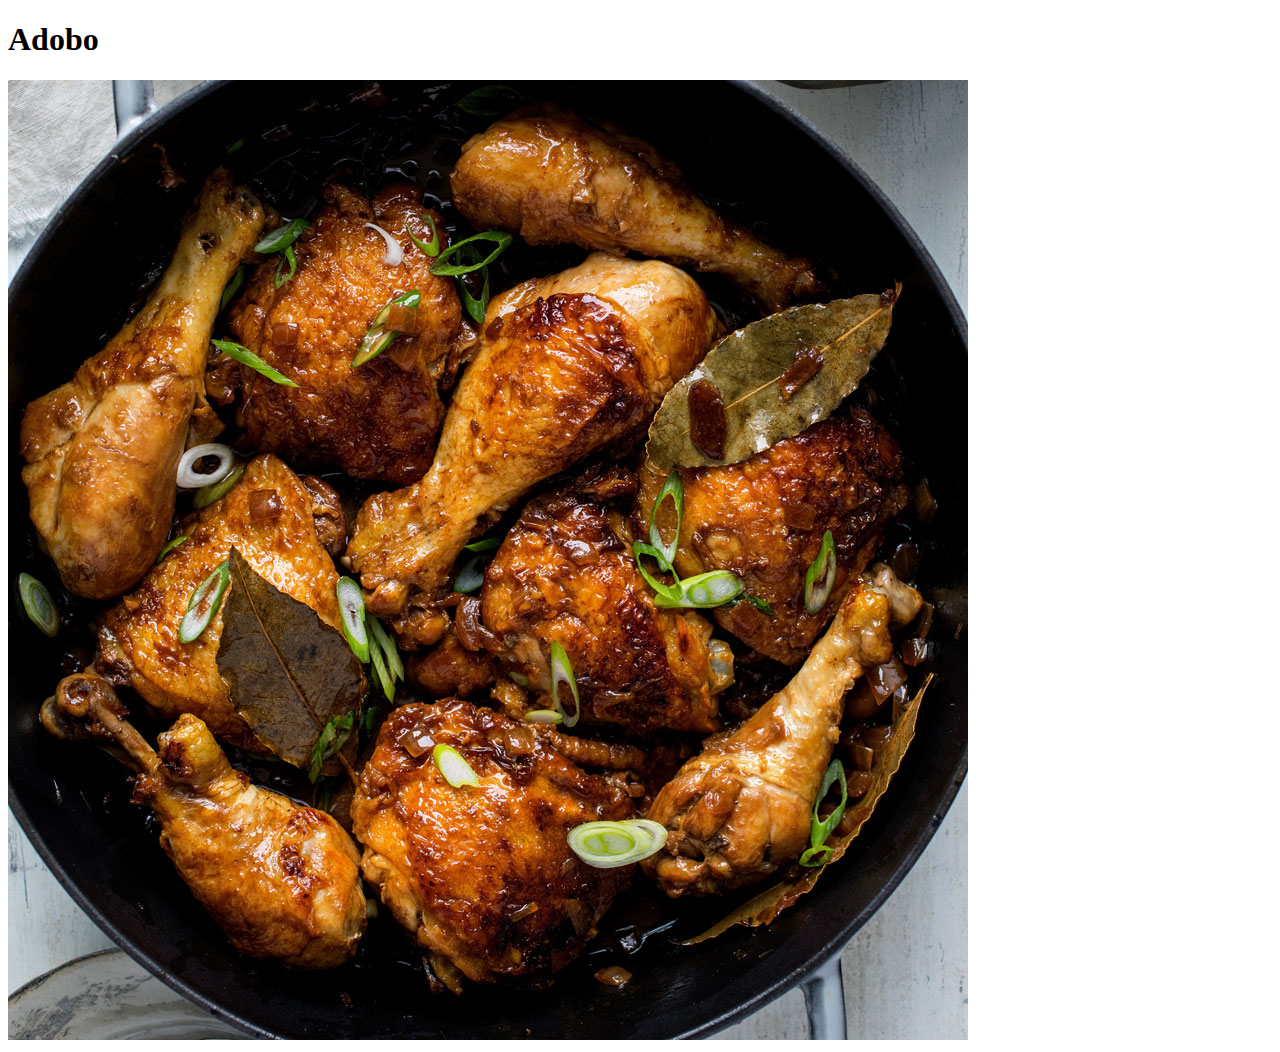
==== recipes/adobo.html @ b37f1227 "Add recipe pages" ====
<!DOCTYPE html>
<html lang="en">
    <head>
    <meta charset="UTF-8">
    <title>Adobo Recipe</title>
    </head>
    <body>
        <h1>Adobo</h1>

        <img src="../images/Adobo.jpg" alt="Chicken Adobo">
    </body>
</html>
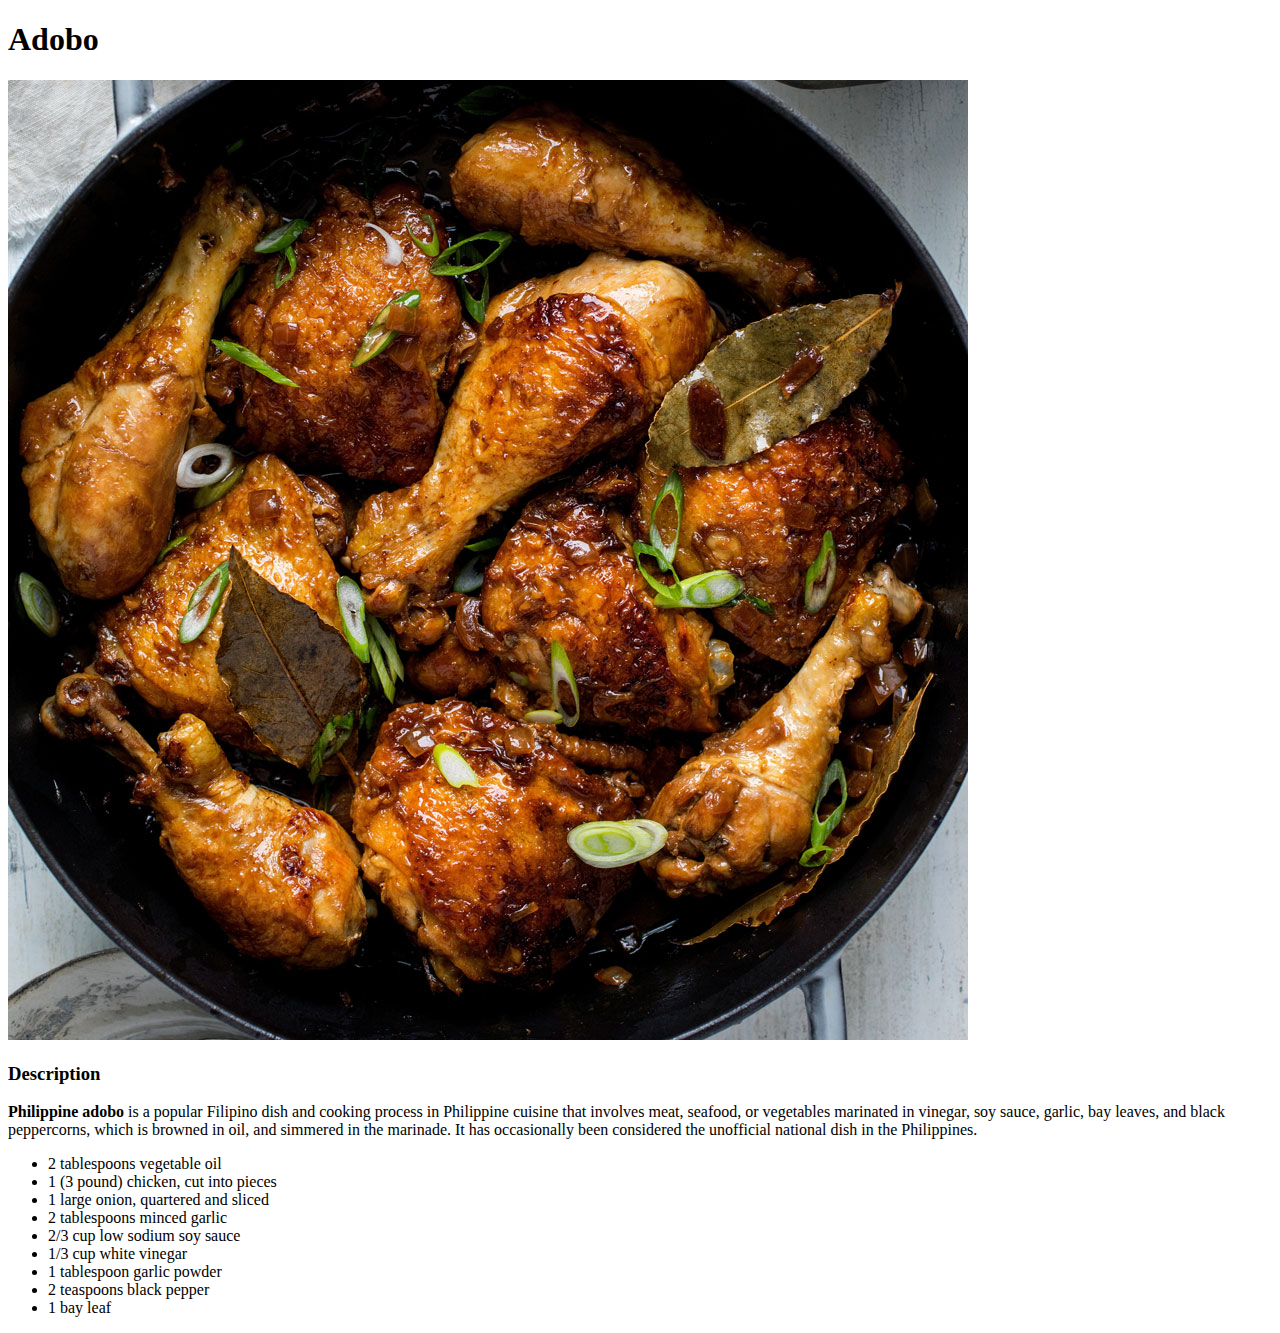
==== commit 20fd08e3: "Add ingredients and decription to adobo recipe page" ====
--- a/recipes/adobo.html
+++ b/recipes/adobo.html
@@ -8,5 +8,22 @@
         <h1>Adobo</h1>
 
         <img src="../images/Adobo.jpg" alt="Chicken Adobo">
+        <h3>Description</h3>
+        <p>
+            <strong>Philippine adobo</strong> is a popular Filipino dish and cooking process in Philippine cuisine that involves meat, seafood, or vegetables marinated in vinegar, soy sauce, garlic, bay leaves, and black peppercorns, which is browned in oil, and simmered in the marinade.
+             It has occasionally been considered the unofficial national dish in the Philippines.
+        </p>
+        <ul>
+            <li>2 tablespoons vegetable oil</li>
+            <li>1 (3 pound) chicken, cut into pieces</li>
+            <li>1 large onion, quartered and sliced</li>
+            <li>2 tablespoons minced garlic</li>
+            <li>2/3 cup low sodium soy sauce</li>
+            <li>1/3 cup white vinegar</li>
+            <li>1 tablespoon garlic powder</li>
+            <li>2 teaspoons black pepper</li>
+            <li>1 bay leaf</li>
+        </ul>
     </body>
+    
 </html>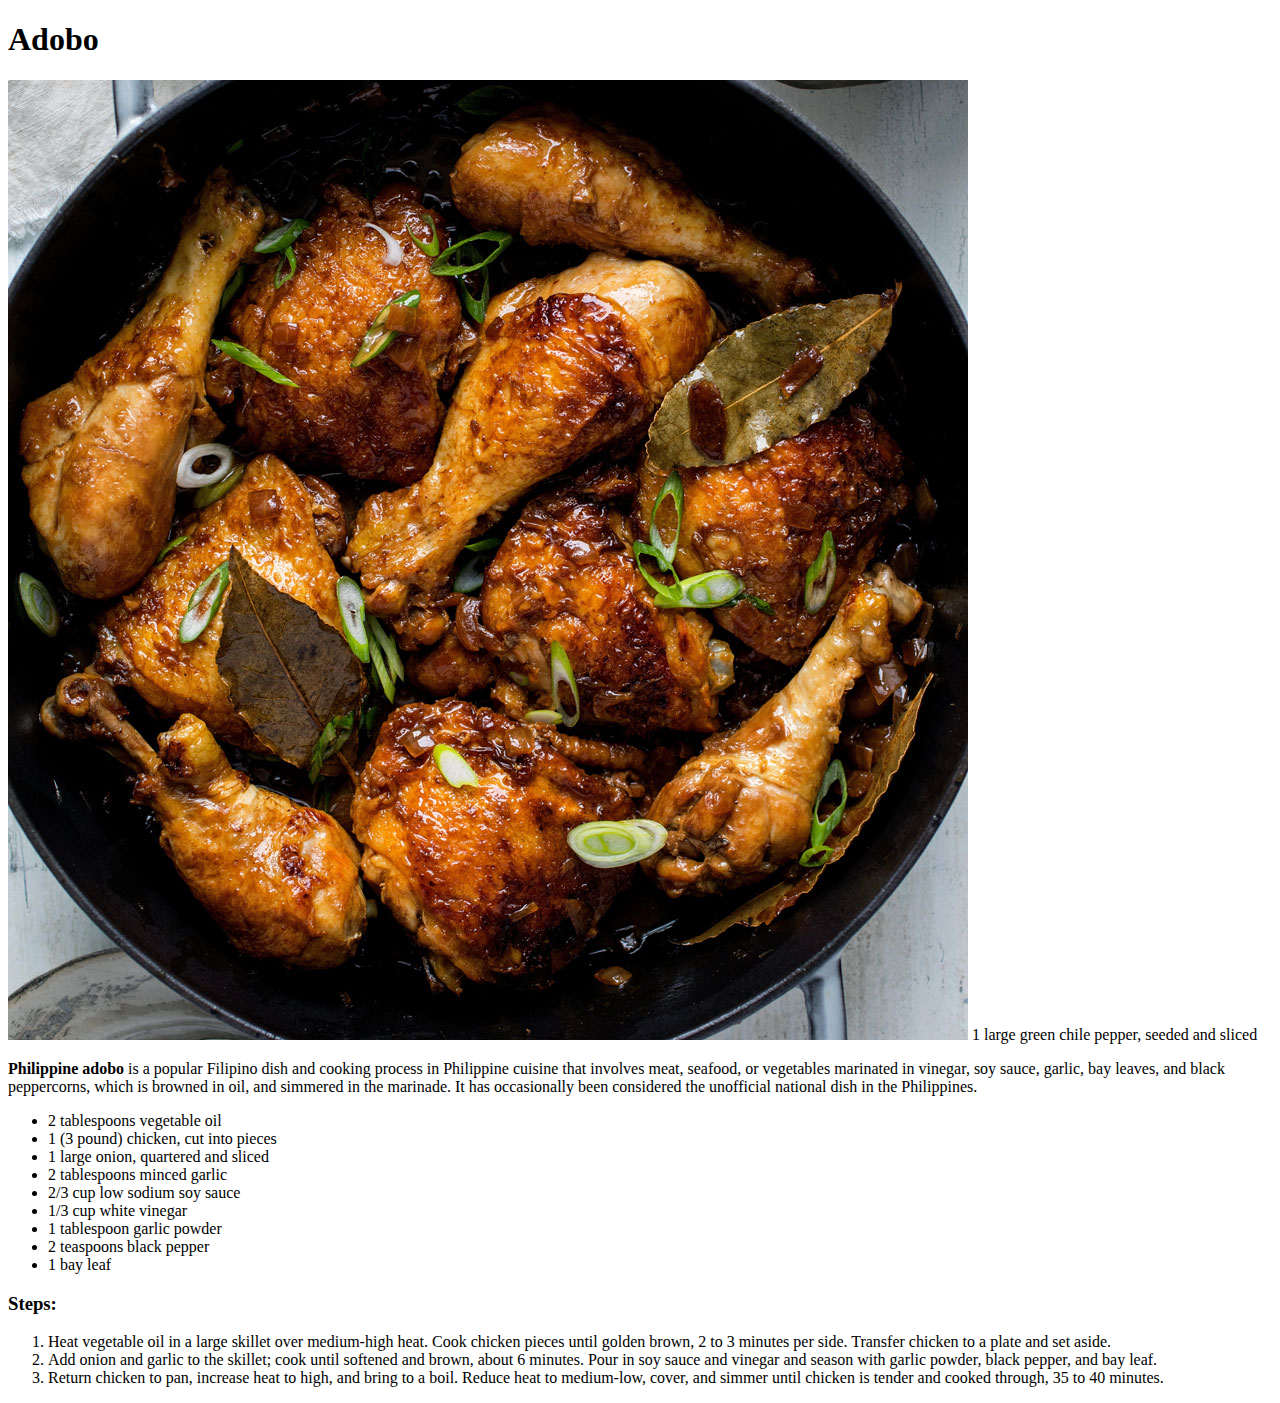
==== commit 043cd665: "Add steps to adobo recipe page" ====
--- a/recipes/adobo.html
+++ b/recipes/adobo.html
@@ -8,7 +8,7 @@
         <h1>Adobo</h1>
 
         <img src="../images/Adobo.jpg" alt="Chicken Adobo">
-        <h3>Description</h3>
+        1 large green chile pepper, seeded and sliced
         <p>
             <strong>Philippine adobo</strong> is a popular Filipino dish and cooking process in Philippine cuisine that involves meat, seafood, or vegetables marinated in vinegar, soy sauce, garlic, bay leaves, and black peppercorns, which is browned in oil, and simmered in the marinade.
              It has occasionally been considered the unofficial national dish in the Philippines.
@@ -24,6 +24,12 @@
             <li>2 teaspoons black pepper</li>
             <li>1 bay leaf</li>
         </ul>
+        <h3>Steps:</h3>
+            <ol>
+                <li>Heat vegetable oil in a large skillet over medium-high heat. Cook chicken pieces until golden brown, 2 to 3 minutes per side. Transfer chicken to a plate and set aside.</li>
+                <li>Add onion and garlic to the skillet; cook until softened and brown, about 6 minutes. Pour in soy sauce and vinegar and season with garlic powder, black pepper, and bay leaf.</li>
+                <li>Return chicken to pan, increase heat to high, and bring to a boil. Reduce heat to medium-low, cover, and simmer until chicken is tender and cooked through, 35 to 40 minutes.</li>
+            </ol>
     </body>
     
 </html>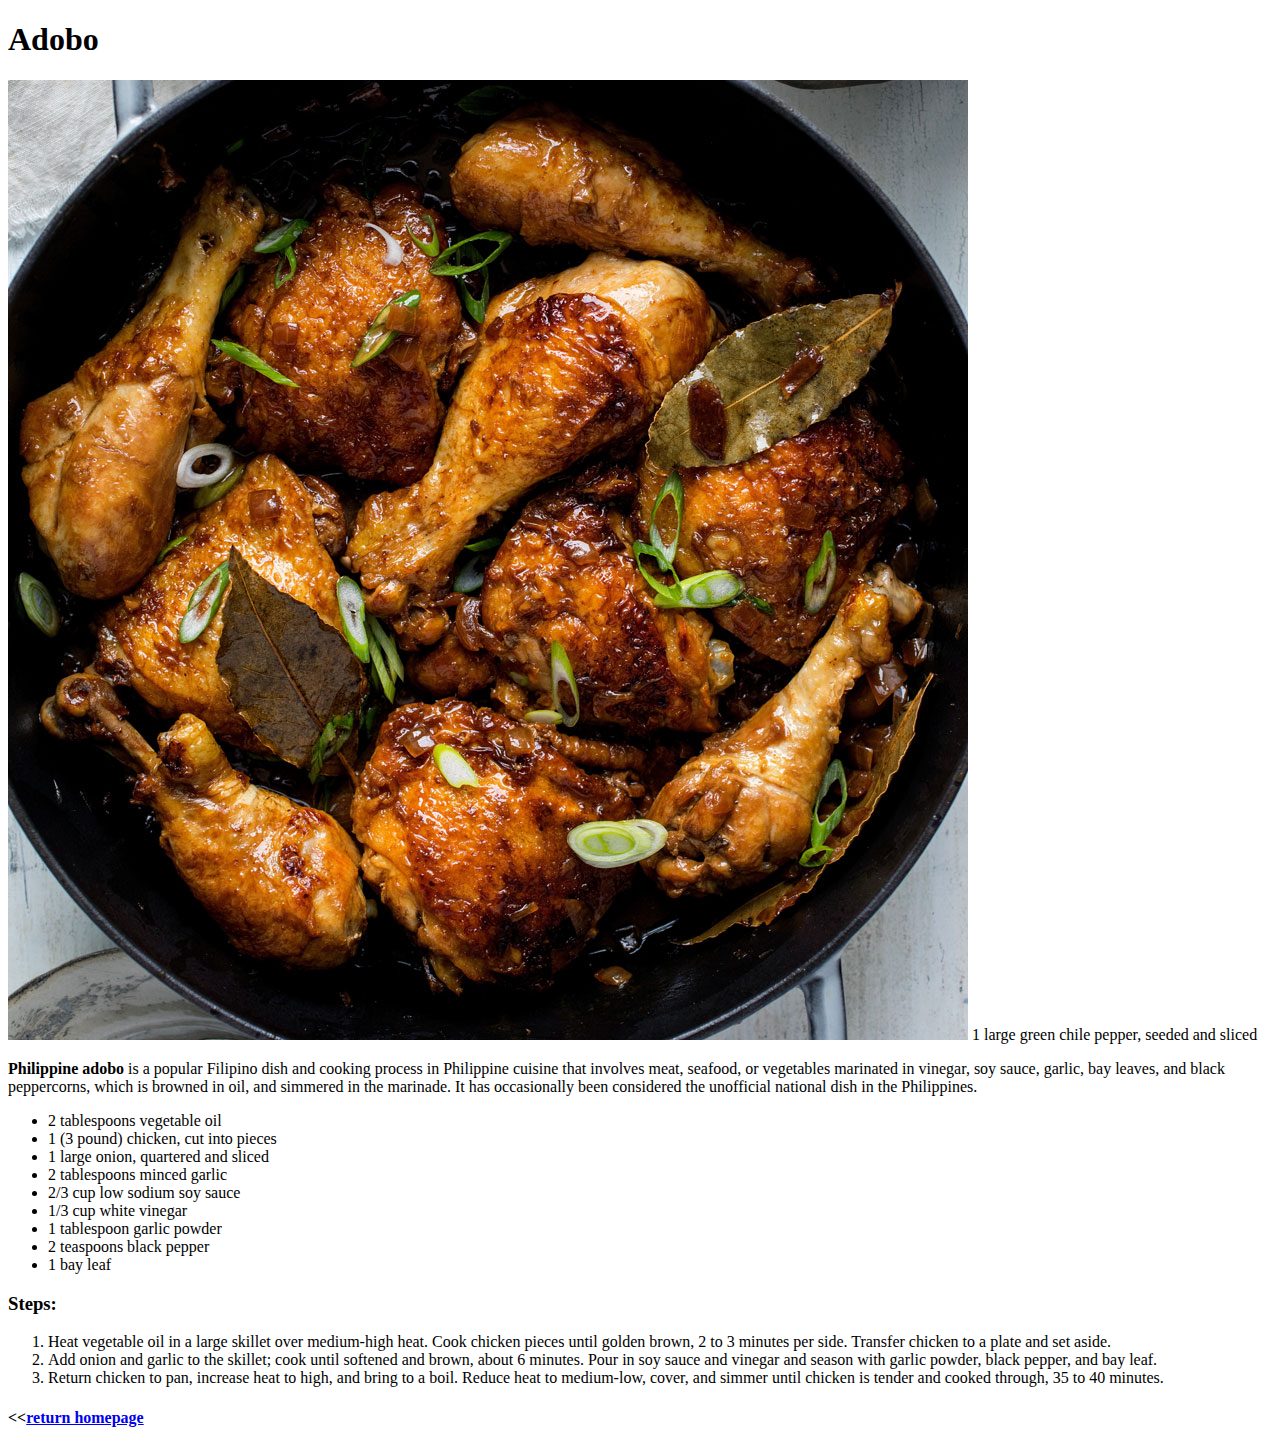
==== commit bdc8ecbd: "Add return homepage hyperlink to recipe pages" ====
--- a/recipes/adobo.html
+++ b/recipes/adobo.html
@@ -30,6 +30,9 @@
                 <li>Add onion and garlic to the skillet; cook until softened and brown, about 6 minutes. Pour in soy sauce and vinegar and season with garlic powder, black pepper, and bay leaf.</li>
                 <li>Return chicken to pan, increase heat to high, and bring to a boil. Reduce heat to medium-low, cover, and simmer until chicken is tender and cooked through, 35 to 40 minutes.</li>
             </ol>
+
+            <h4><<<a href="../index.html">return homepage</a></h4>
+
     </body>
     
 </html>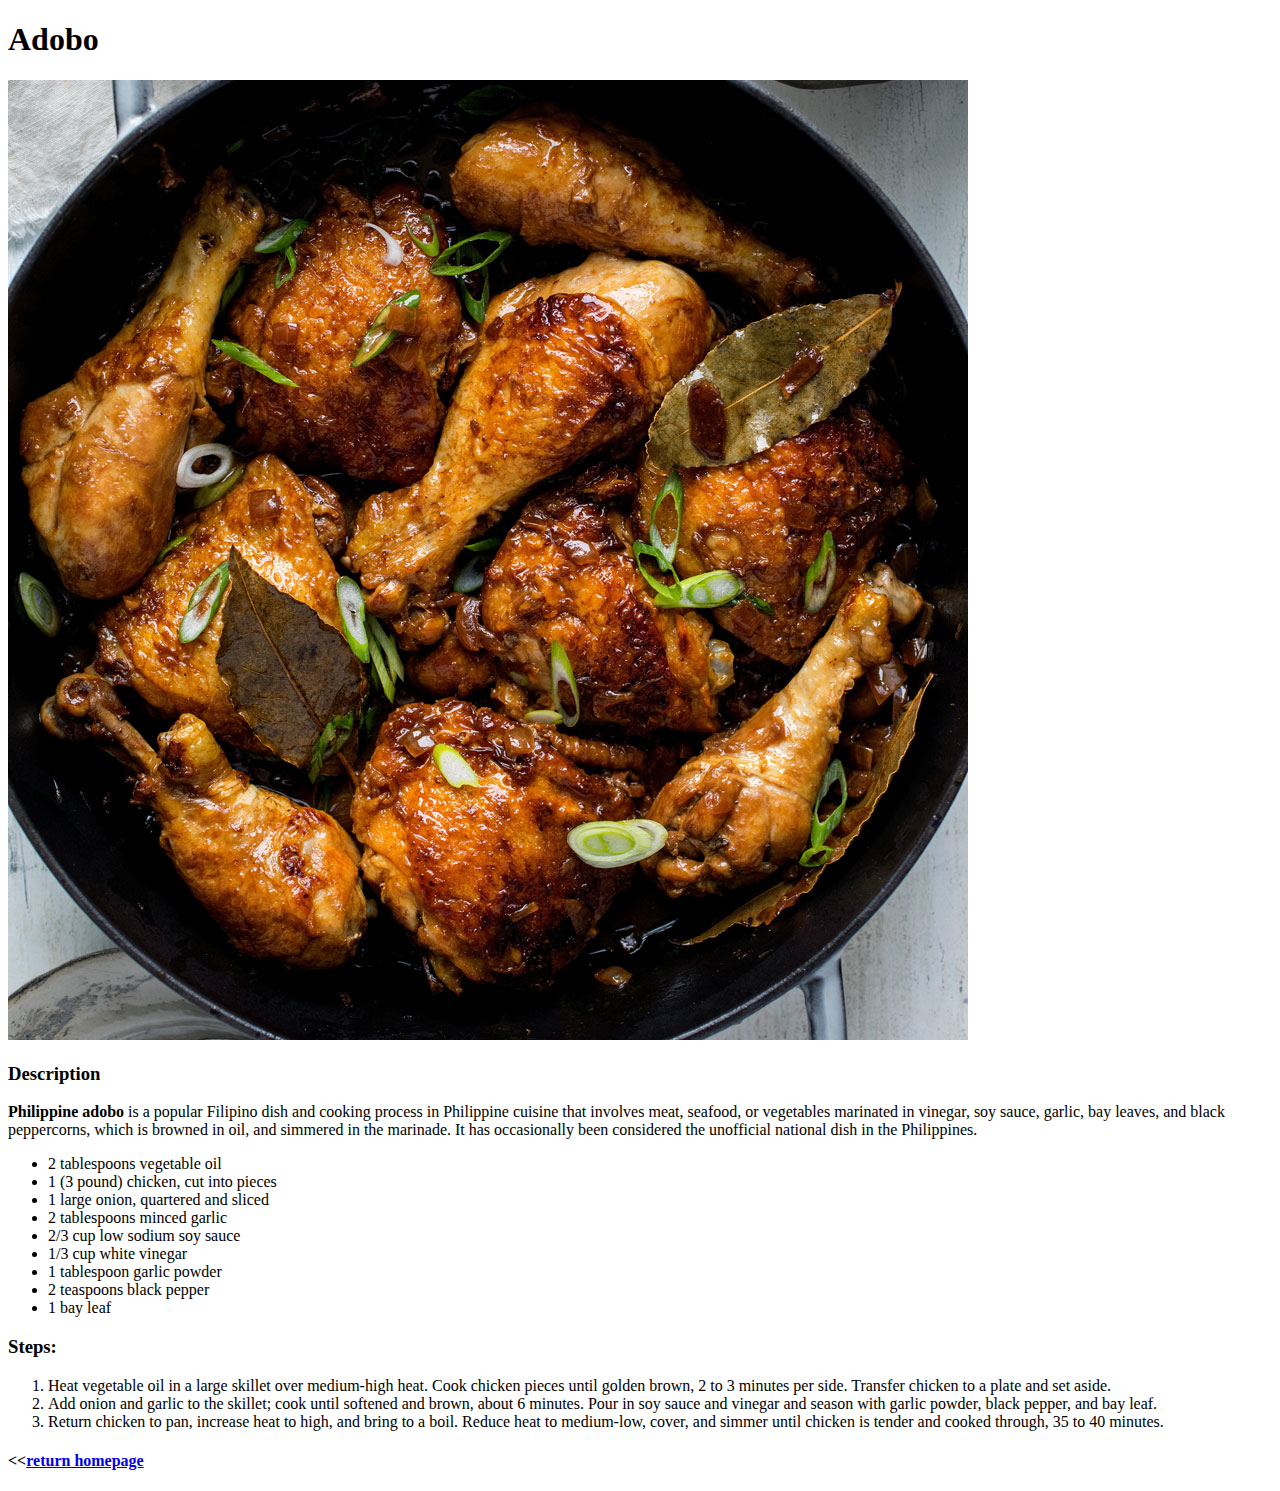
==== commit 39d74c1b: "Fix the adobo recipe page" ====
--- a/recipes/adobo.html
+++ b/recipes/adobo.html
@@ -8,7 +8,7 @@
         <h1>Adobo</h1>
 
         <img src="../images/Adobo.jpg" alt="Chicken Adobo">
-        1 large green chile pepper, seeded and sliced
+        <h3>Description</h3>
         <p>
             <strong>Philippine adobo</strong> is a popular Filipino dish and cooking process in Philippine cuisine that involves meat, seafood, or vegetables marinated in vinegar, soy sauce, garlic, bay leaves, and black peppercorns, which is browned in oil, and simmered in the marinade.
              It has occasionally been considered the unofficial national dish in the Philippines.
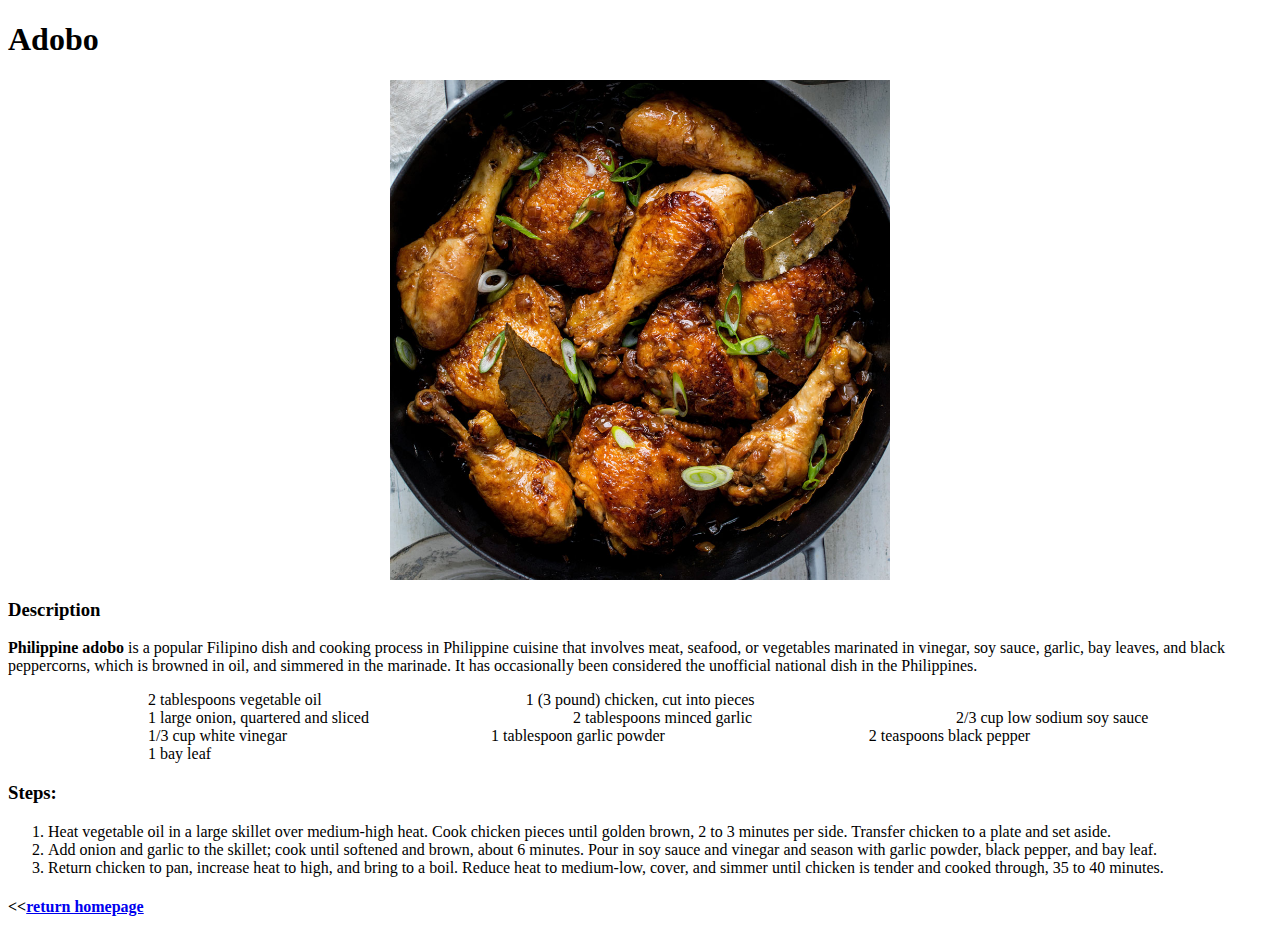
==== commit e9f5bdb9: "Make images in recipe page uniform and center align" ====
--- a/recipes/adobo.html
+++ b/recipes/adobo.html
@@ -3,11 +3,14 @@
     <head>
     <meta charset="UTF-8">
     <title>Adobo Recipe</title>
+    <link rel="stylesheet" href="../styles.css">
     </head>
     <body>
         <h1>Adobo</h1>
 
-        <img src="../images/Adobo.jpg" alt="Chicken Adobo">
+        <img class="image" src="../images/Adobo.jpg" alt="Chicken Adobo">
+
+
         <h3>Description</h3>
         <p>
             <strong>Philippine adobo</strong> is a popular Filipino dish and cooking process in Philippine cuisine that involves meat, seafood, or vegetables marinated in vinegar, soy sauce, garlic, bay leaves, and black peppercorns, which is browned in oil, and simmered in the marinade.
@@ -35,4 +38,4 @@
 
     </body>
     
-</html>+</html>
--- a/styles.css
+++ b/styles.css
@@ -0,0 +1,32 @@
+#header{
+text-align: left;
+font-size: 23px;
+font-weight: bold;
+font-family: Helvetica, sans-serif;
+background-color: burlywood;
+}
+
+#homepage-gif{
+text-align: center;
+background-color: beige;
+
+}
+
+ul > li{
+display: inline-block;
+margin-left: 100px;
+margin-right: 100px;
+}
+
+.homepage.list{
+font-size: 23px;
+text-align: center;
+}
+
+.image {
+    width: 500px;
+    height: auto;
+    margin-left: auto;
+    margin-right: auto;
+    display: block;
+}